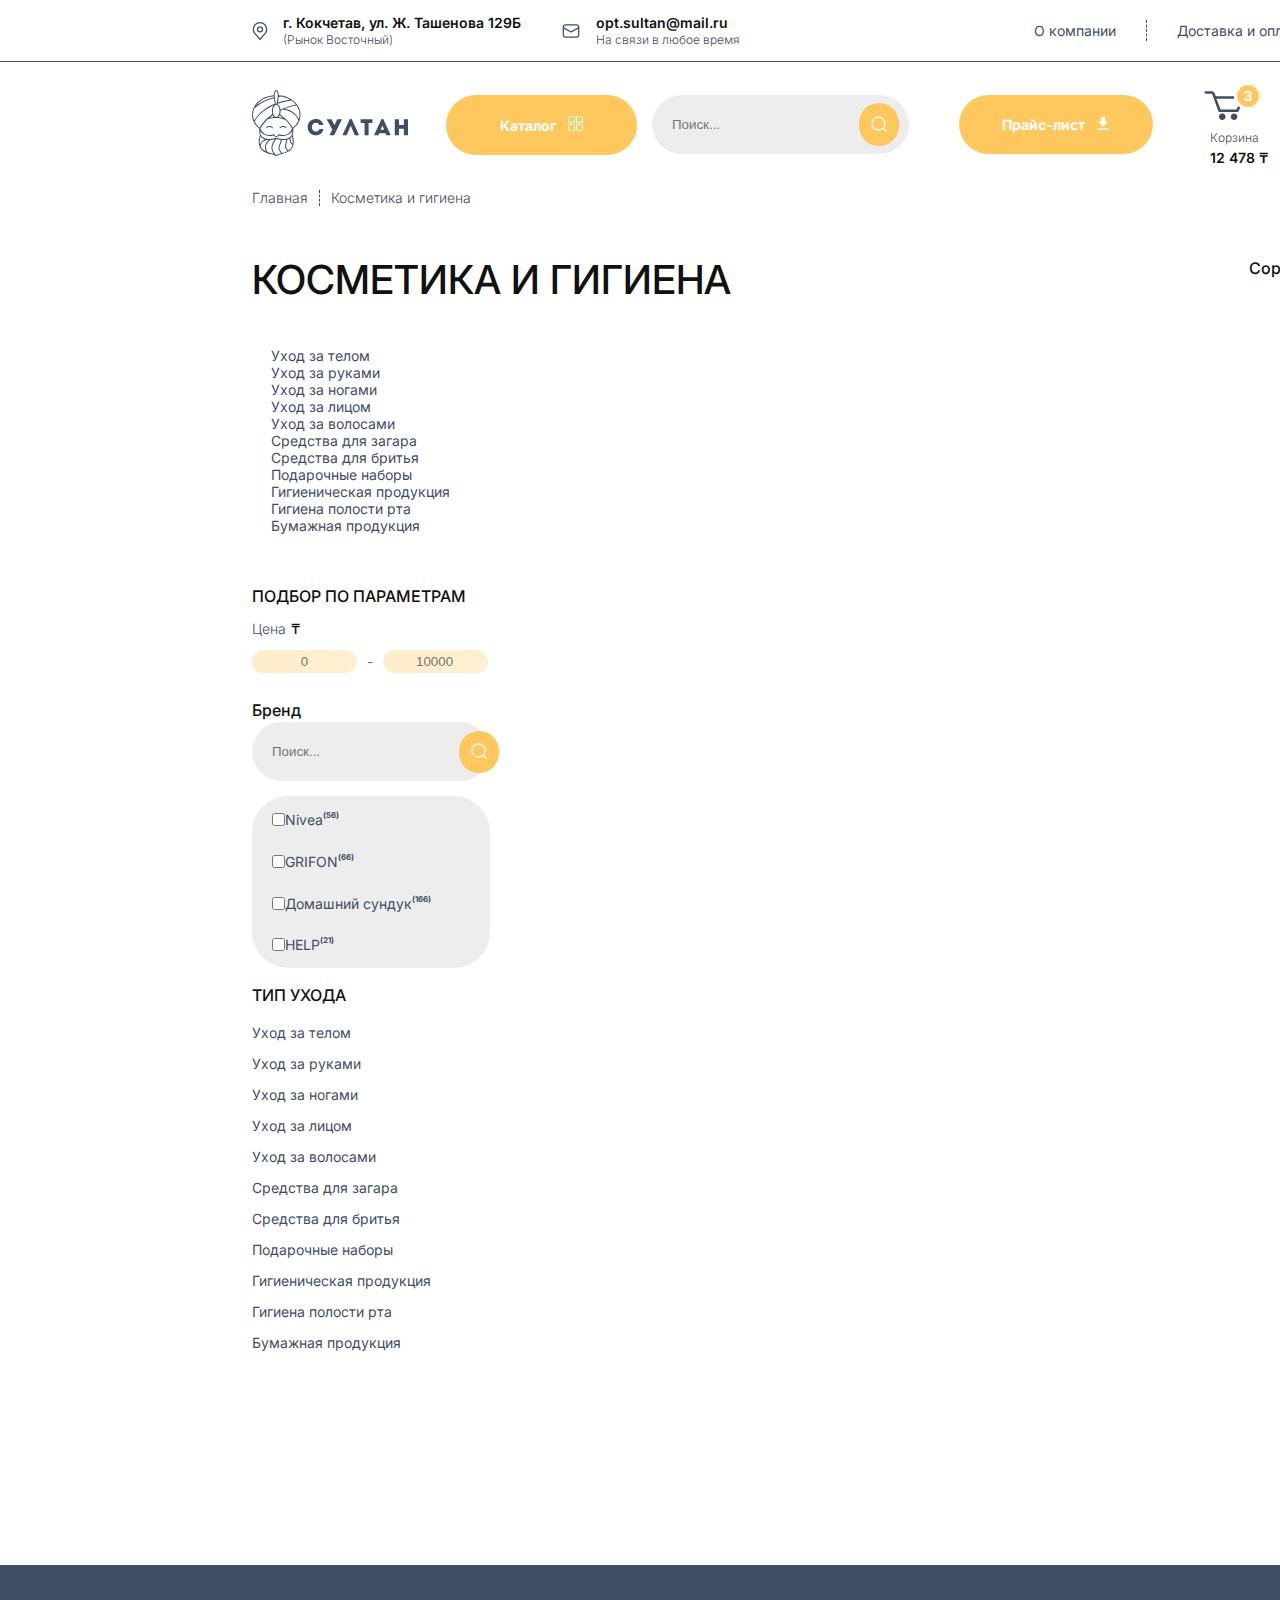
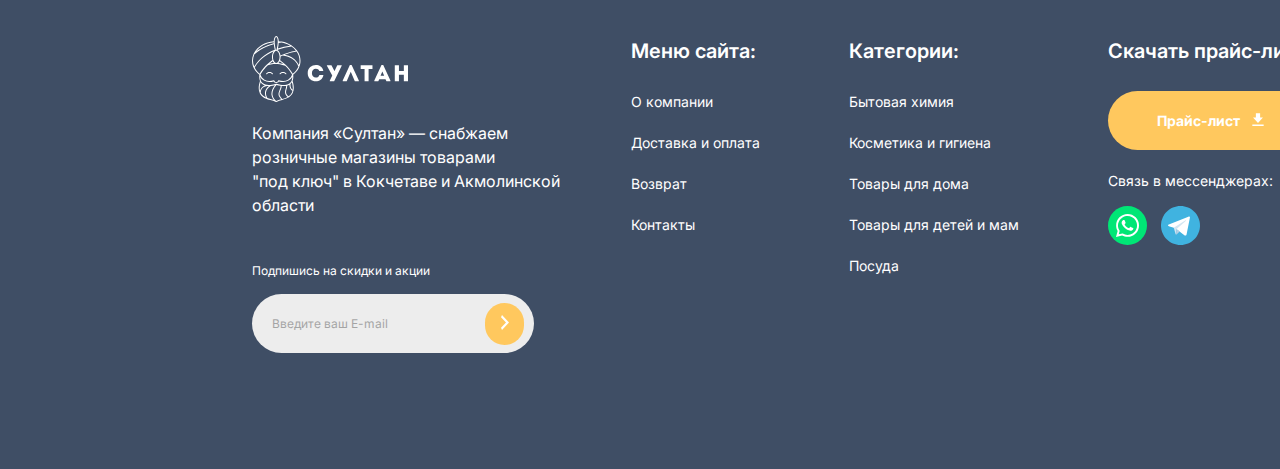
==== файлы_React_без_node-modules-3/public/index.html @ a0ecfdb6 "Add files via upload" ====
<!DOCTYPE html>
<html lang="en">

<head>
    <meta charset="UTF-8">
    <meta http-equiv="X-UA-Compatible" content="IE=edge">
    <meta name="viewport" content="width=device-width, initial-scale=1.0">
    <link rel="preconnect" href="https://fonts.googleapis.com">
    <link rel="preconnect" href="https://fonts.gstatic.com" crossorigin>
    <link href="https://fonts.googleapis.com/css2?family=Inter:wght@300;400;500;600;700&display=swap" rel="stylesheet">
    <link rel="stylesheet" href="style.css">
    <title>Султан</title>
</head>

<body>

    <header>
        <nav class="non-colored">
            <div class="container">
                <ul class="flex">
                    <li>
                        <div class="adressone">
                            <img src="images/showplacemarker.svg" alt="">
                            <div class="adress-text">
                                <p class="main-text">г. Кокчетав, ул. Ж. Ташенова 129Б</p>
                                <p class="non-main-text">(Рынок Восточный)</p>
                            </div>
                        </div>
                        <div class="email">
                            <img src="images/letter.svg" alt="">
                            <div class="email-text">
                                <p class="main-email">opt.sultan@mail.ru</p>
                                <p class="non-main-text">На связи в любое время</p>
                            </div>
                        </div>
                    </li>
                    <li>
                        <p class="high-about frst">О компании</p>
                        <p class="dash"></p>
                        <p class="high-about dashed">Доставка и оплата</p>
                        <p class="dash"></p>
                        <p class="high-about dashed">Возврат</p>
                        <p class="dash"></p>
                        <p class="high-about dashed lst">Контакты</p>
                    </li>
                </ul>
            </div>
        </nav>
        <nav class="colored">

            <div class="container">
                <ul class="non-flex">
                    <li class="logo">
                        <a href="#"><img src="images/logo.svg" alt=""></a>
                    </li>
                    <li>
                        <a href="./index.html">
                            <button class="bck-yellow-one app">
                                <p class="inside-app">Каталог</p>
                            </button>
                        </a>
                    </li>
                    <li>
                        <form action="#">
                            <input placeholder="Поиск..." type="search">
                            <button class="search"><img src="images/search.svg" alt=""></button>
                        </form>
                    </li>
                    <li class="withWoman">
                        <div class="phonecall">
                            <p class="phone-num dark">+7 (777) 490-00-91</p>
                            <p class="work-time">время работы: 9:00-20:00</p>
                            <p class="phone-call">Заказать звонок</p>
                        </div>
                        <img class="woman" src="images/woman.png" alt="">
                    </li>
                    <li>
                        <button class="bck-yellow-two prace-list">
                            <p class="inside-list">Прайс-лист</p>
                        </button>
                    </li>
                    <li class="flex">
                        <img src="images/cart.svg" alt="">
                        <div>
                            <p class="cart">Корзина</p>
                            <p class="money">12 478 ₸ </p>
                        </div>
                    </li>
                </ul>
            </div>
        </nav>
        <div class="container invis">
            <div class="invisible">
                <div class="lil-logo">
                    <button class="zero"><img src="images/newwhitemenu.svg" alt=""></button>
                    <img src="images/логосултан.svg" alt="">
                    <img class="need-to-back-cart" src="images/lilcart.svg" alt="">
                </div>
                <div class="functions">
                    <a class="catalog" href="./index.html">Каталог</a>
                    <a class="search" href="#">Поиск</a>
                </div>
            </div>
        </div>
    </header>
    <main>
        <div class="container page-of-catalog">
            <div class="wayfor">
                <p class="wayfor">Главная</p>
                <p class="dash"></p>
                <p class="wayfor">Косметика и гигиена</p>
            </div>
            <div class="flex-wrap">
                <h1>Косметика и гигиена</h1>
                <div class="sort">
                    <p>Сортировка:</p>
                    <div class="in-sort">
                        <p class="from-ul">Название</p>
                        <img src="images/triangle.svg" alt="">
                        <ul class="invis">
                            <li>Название</li>
                            <li>Цена(меньше)</li>
                            <li>Цена(больше)</li>
                        </ul>
                    </div>
                </div>
            </div>
            <div class="care">
                <p class="care-type">Уход <br>за телом</p>
                <p class="care-type">Уход <br>за руками</p>
                <p class="care-type">Уход <br>за ногами</p>
                <p class="care-type">Уход <br>за лицом</p>
                <p class="care-type">Уход <br>за волосами</p>
                <p class="care-type">Средства <br>для загара</p>
                <p class="care-type">Средства <br>для бритья</p>
                <p class="care-type">Подарочные <br>наборы</p>
                <p class="care-type">Гигиеническая <br>продукция</p>
                <p class="care-type">Гигиена <br>полости рта</p>
                <p class="care-type">Бумажная <br>продукция</p>
            </div>
            <div class="main-content">
                <div class="filter">
                    <div class="parametrs">
                        <h4>ПОДБОР ПО ПАРАМЕТРАМ</h4>
                        <p>Цена<b>₸</b></p>
                        <div class="choose-cost">
                            <form action="#" class="choose-cost">
                                <p class="wrapper-background">
                                    <input class="first" placeholder="0" type="text">
                                </p>
                                <p>-</p>
                                <p class="wrapper-background">
                                    <input class="second" placeholder="10000" type="text">
                                </p>
                            </form>
                        </div>
                    </div>
                    <div class="brand">
                        <h4>Бренд</h4>
                        <form action="#">
                            <input placeholder="Поиск..." type="search">
                            <button class="search"><img src="images/search.svg" alt=""></button>
                        </form>
                        <div class="wrapper">
                            <form class="dark-form" action="#">
                                <div class="input-wrapper">
                                    <input class="need-to-check" name="Nivea" type="checkbox">
                                    <p class="no-exist-ever">Nivea</p> <sub>(56)</sub>
                                </div>
                                <div class="input-wrapper">
                                    <input class="need-to-check" name="GRIFON" type="checkbox">
                                    <p class="no-exist-ever">GRIFON</p> <sub>(66)</sub>
                                </div>
                                <div class="input-wrapper">
                                    <input class="need-to-check" name="Домашний сундук" type="checkbox">
                                    <p class="no-exist-ever">Домашний сундук</p> <sub>(166)</sub>
                                </div>
                                <div class="input-wrapper">
                                    <input class="need-to-check" name="HELP" type="checkbox">
                                    <p class="no-exist-ever">HELP</p> <sub>(21)</sub>
                                </div>
                            </form>
                        </div>
                    </div>
                    <div class="for-part-of-body">
                        <h4>Тип ухода</h4>
                        <p>Уход за телом</p>
                        <p>Уход за руками</p>
                        <p>Уход за ногами</p>
                        <p>Уход за лицом</p>
                        <p>Уход за волосами</p>
                        <p>Средства для загара</p>
                        <p>Средства для бритья</p>
                        <p>Подарочные наборы</p>
                        <p>Гигиеническая продукция</p>
                        <p>Гигиена полости рта</p>
                        <p>Бумажная продукция</p>
                    </div>
                </div>


                <div class="products" id="root">

                </div>
            </div>
        </div>



        <div class="cart-of-the-product"></div>





    </main>


    <div>
        <div class="container basket-invis">
            <div class="way-bin">
                <p class="main-page">Главная</p>
                <p class="dash"></p>
                <p class="basket">Корзина</p>
            </div>
            <div class="products-in-basket">
                <h1>Корзина</h1>
                <div class="basket-wrapper">
                    <p class="dash"></p>
                    <div class="product-self">
                    </div>

                </div>
                <div class="basket-yo-buy">
                    <button class="checkout">
                        <p>Оформить заказ</p>
                    </button>
                    <p class="basket-yo-buy-cost">1 348,76 ₸</p>
                </div>
                <div class="absolute">

                    <div class="insAbsolute">
                        <div class="ab-wrap">
                            <img class="crossclose" src="images/closecross.svg" alt="">
                            <div class="abMain">
                                <img class="yellow" src="images/thank.svg" alt="">
                                <h3>Спасибо за заказ</h3>
                                <p>Наш менеджер свяжется с вами в ближайшее время</p>
                            </div>
                        </div>
                    </div>
                </div>
            </div>
            <!-- <div class="footerWrapper">
            <footer>
                <div class="container">
                    <div class="for-login">
                        <img src="images/whitelogo.svg" alt="">
                        <p class="sultan-inf">Компания «Султан» — снабжаем розничные магазины товарами<br>
                            "под ключ" в Кокчетаве и Акмолинской области</p>
                        <p class="suscribe">
                            Подпишись на скидки и акции
                        </p>
                        <form action="#">
                            <input placeholder="Введите ваш E-mail" type="search">
                            <button class="search"><img src="images/arrow.svg" alt=""></button>
                        </form>
                    </div>
                    <div class="flex-face">
                        <div class="in-face in-face-one">
                            <h4>Меню сайта:</h4>
                            <div class="p">
                                <p><a href="#">О компании</a></p>
                                <p><a href="#">Доставка и оплата</a></p>
                                <p><a href="#">Возврат</a></p>
                                <p><a href="#">Контакты</a></p>
                            </div>
                        </div>
                        <div class="in-face">
                            <h4>Категории:</h4>
                            <div class="p">
                                <p><a href="#">Бытовая химия</a></p>
                                <p><a href="#">Косметика и гигиена</a></p>
                                <p><a href="#">Товары для дома</a></p>
                                <p><a href="#">Товары для детей и мам</a></p>
                                <p><a href="#">Посуда</a></p>
                            </div>
                        </div>
                        <div class="in-face">
                            <h4>Скачать прайс-лист:</h4>
                            <div class="connect">
                                <button class="bck-yellow-two prace-list">
                                    <p class="inside-list">Прайс-лист</p>
                                </button>
                                <p class="connect">Связь в мессенджерах:</p>
                                <a href="#"><img src="images/whansapp.svg" alt=""></a>
                                <a href="#"><img src="images/telegram.svg" alt=""></a>
                            </div>
                        </div>
                        <div class="in-face">
                            <h4>Контакты:</h4>
                            <div class="phonecall">
                                <p class="phone-num dark">+7 (777) 490-00-91</p>
                                <p class="work-time">время работы: 9:00-20:00</p>
                                <p class="phone-call">Заказать звонок</p>
                            </div>
                            <div class="email-text">
                                <p class="main-email">opt.sultan@mail.ru</p>
                                <p class="non-main-text">На связи в любое время</p>
                            </div>
                            <div class="pay-with-card">
                                <img src="images/visa.svg" alt="">
                                <img src="images/mastercard.svg" alt="">
                            </div>
                        </div>
                    </div>
                </div>
            </footer>
        </div> -->
        </div>










        <div class="footerWrapper">
            <footer>
                <div class="container">
                    <div class="for-login">
                        <img src="images/whitelogo.svg" alt="">
                        <p class="sultan-inf">Компания «Султан» — снабжаем розничные магазины товарами<br>
                            "под ключ" в Кокчетаве и Акмолинской области</p>
                        <p class="suscribe">
                            Подпишись на скидки и акции
                        </p>
                        <form action="#">
                            <input placeholder="Введите ваш E-mail" type="search">
                            <button class="search"><img src="images/arrow.svg" alt=""></button>
                        </form>
                    </div>
                    <div class="flex-face">
                        <div class="in-face in-face-one">
                            <h4>Меню сайта:</h4>
                            <div class="p">
                                <p><a href="#">О компании</a></p>
                                <p><a href="#">Доставка и оплата</a></p>
                                <p><a href="#">Возврат</a></p>
                                <p><a href="#">Контакты</a></p>
                            </div>
                        </div>
                        <div class="in-face">
                            <h4>Категории:</h4>
                            <div class="p">
                                <p><a href="#">Бытовая химия</a></p>
                                <p><a href="#">Косметика и гигиена</a></p>
                                <p><a href="#">Товары для дома</a></p>
                                <p><a href="#">Товары для детей и мам</a></p>
                                <p><a href="#">Посуда</a></p>
                            </div>
                        </div>
                        <div class="in-face">
                            <h4>Скачать прайс-лист:</h4>
                            <div class="connect">
                                <button class="bck-yellow-two prace-list">
                                    <p class="inside-list">Прайс-лист</p>
                                </button>
                                <p class="connect">Связь в мессенджерах:</p>
                                <a href="#"><img src="images/whansapp.svg" alt=""></a>
                                <a href="#"><img src="images/telegram.svg" alt=""></a>
                            </div>
                        </div>
                        <div class="in-face">
                            <h4>Контакты:</h4>
                            <div class="phonecall">
                                <p class="phone-num dark">+7 (777) 490-00-91</p>
                                <p class="work-time">время работы: 9:00-20:00</p>
                                <p class="phone-call">Заказать звонок</p>
                            </div>
                            <div class="email-text">
                                <p class="main-email">opt.sultan@mail.ru</p>
                                <p class="non-main-text">На связи в любое время</p>
                            </div>
                            <div class="pay-with-card">
                                <img src="images/visa.svg" alt="">
                                <img src="images/mastercard.svg" alt="">
                            </div>
                        </div>
                    </div>
                </div>
            </footer>
        </div>
</body>

</html>
---- файлы_React_без_node-modules-3/public/style.css ----
* {
    margin: 0%;
    padding: 0%;
    box-sizing: border-box;
}

.container {
    max-width: 72%;
    margin: auto;
}

ul li {
    list-style: none;
}

button,
input {
    border: none;
}

button:hover {
    cursor: pointer;
}

nav.non-colored {
    padding: 14px 0 13px;
    border-bottom: 1px solid #3F4E65;
}

nav.colored {
    padding: 20px 0 22px;
}

ul.flex {
    display: flex;
    justify-content: space-between;
    align-items: center;
}

ul.non-flex {
    display: flex;
    align-items: center;
}

li {
    list-style-type: none;
    display: flex;
}

form {
    display: flex;
    flex-direction: row;
    justify-content: space-between;
    align-items: center;
    padding: 13px 10px 13px 20px;
    gap: 10px;
    background: #EDEDED;
    border-radius: 36px;
    max-height: 59px;
}

form input {
    background: #EDEDED;
}

div.adressone,
div.email {
    display: flex;
}

div.adressone img,
div.email img {
    margin-right: 15px;
}

div.adressone p.main-text,
div.email p.main-email {
    font-family: 'Inter', sans-serif;
    font-style: normal;
    font-weight: 600;
    font-size: 14px;
    line-height: 18px;
    color: #111111;
}

p.non-main-text {
    font-family: 'Inter', sans-serif;
    font-style: normal;
    font-weight: 300;
    font-size: 12px;
    line-height: 130.02%;
    color: #3F4E65;
}

div.adressone {
    margin-right: 40px;
}

p.high-about {
    margin: 0 30px;
    font-family: 'Inter', sans-serif;
    font-style: normal;
    font-weight: 400;
    font-size: 14px;
    line-height: 150%;
    color: #3F4E65;
}

p.frst {
    margin: 0 30px 0 0;
}

p.lst {
    margin: 0 0 0 30px;
}

p.dash {
    border-left: 1px dashed #3F4E65;
    /* изменить padding в самом верхнем nav, сделать стили для параграфа с девушкой */
}

button.bck-yellow-one {
    padding: 21px 54px;
    background-color: #FFC85E;
    border-radius: 79px;
    font-family: 'Inter', sans-serif;
    font-style: normal;
    font-weight: 700;
    font-size: 14px;
    line-height: 17px;
    color: #FFFFFF;
    margin: 0 15px 0 38px;
}

p.inside-app::after {
    content: url(images/app.svg);
    margin-left: 12px;
}

button.search {
    background: #FFC85E;
    border-radius: 1000px;
}

button.search img {
    padding: 11.47px 9.18px 9.18px 11.47px;
}

p.phone-num {
    font-family: 'Inter', sans-serif;
    font-style: normal;
    font-weight: 600;
    font-size: 14px;
    line-height: 150%;
    color: #111111;
}

p.work-time {
    font-family: 'Inter', sans-serif;
    font-style: normal;
    font-weight: 300;
    font-size: 12px;
    line-height: 150%;
    color: #3F4E65;
    margin: 5px 0;
}

p.phone-call {
    font-family: 'Inter', sans-serif;
    font-style: normal;
    font-weight: 400;
    font-size: 10px;
    line-height: 150%;
    text-decoration-line: underline;
    color: #3F4E65;
}

div.phonecall {
    margin-top: 4px;
    display: flex;
    flex-direction: column;
    align-items: flex-end;
}

img.woman {
    position: relative;
    top: -17px;
}

button.bck-yellow-two {
    background: #FFC85E;
    border-radius: 79px;
    font-family: 'Inter';
    font-style: normal;
    font-weight: 700;
    font-size: 14px;
    line-height: 17px;
    color: #FFFFFF;
}

p.inside-list {
    padding: 21px 43.5px 21px 43.5px;
}

p.inside-list::after {
    content: url(images/download.svg);
    margin-left: 12px;
}

button.prace-list {
    margin: 0 50px;
}

p.cart {
    font-family: 'Inter', sans-serif;
    font-style: normal;
    font-weight: 300;
    font-size: 12px;
    line-height: 150%;
    color: #3F4E65;

}

p.money {
    font-family: 'Inter', sans-serif;
    font-style: normal;
    font-weight: 600;
    font-size: 14px;
    line-height: 150%;
    color: #111111;
}

li.flex {
    display: flex;
    align-items: center;
}

li.flex img {
    margin-right: 14px;
}

main {
    padding-bottom: 102px;
}

div.wayfor {
    display: flex;
    justify-content: space-between;
    max-width: 219px;
}

p.wayfor {
    font-family: 'Inter', sans-serif;
    font-style: normal;
    font-weight: 300;
    font-size: 14px;
    line-height: 120%;
    color: #3F4E65;
}

p.dash {
    border-left: 1px dashed #3F4E65;
}

div.flex-wrap {
    display: flex;
    align-items: center;
}

h1 {
    font-family: 'Inter';
    font-style: normal;
    font-weight: 500;
    font-size: 40px;
    line-height: 120%;
    text-transform: uppercase;
    color: #111111;
    margin: 50px 40% 25px 0;
}

div.sort {
    display: flex;
    font-family: 'Inter';
    font-style: normal;
    font-weight: 500;
    font-size: 16px;
    line-height: 150%;
    color: #111111;
}

div.sort ul.invis {
    display: none;
}

div.in-sort p:hover,
div.in-sort img:hover,
p.care-type:hover {
    cursor: pointer;
}

p.from-ul {
    display: inline;
}

div.care {
    display: flex;
    font-family: 'Inter';
    font-style: normal;
    font-weight: 400;
    font-size: 14px;
    line-height: 17px;
    text-align: center;
    color: #3F4E65;
    justify-content: space-between;
    padding: 18px 0 30px 19px;
}

div.flex-category {
    display: flex;
    padding: 5px 0;
}

p.category {
    margin-right: 5px;
    font-family: 'Inter', sans-serif;
    font-style: normal;
    font-weight: 300;
    font-size: 14px;
    line-height: 150%;
    color: #3F4E65;
}

p.in-category {
    font-family: 'Inter', sans-serif;
    font-style: normal;
    font-weight: 500;
    font-size: 14px;
    line-height: 150%;
    color: #111111;
}

sub {
    font-family: 'Inter', sans-serif;
    font-style: normal;
    font-weight: 700;
    font-size: 8px;
    line-height: 150%;
    color: #3F4E65;
}

div.description {
    margin-bottom: 20px;
}

button.description {
    margin: 30px 0 0 0;
    display: flex;
    align-items: center;
}

button.description p,
button.charact p {
    margin-right: 5px;
    font-family: 'Inter', sans-serif;
    font-style: normal;
    font-weight: 500;
    font-size: 16px;
    line-height: 150%;
    color: #111111;
}

img.open,
p.desc-invis,
div.char-invis {
    display: none;
}

p.desc-invis {
    max-width: 611px;
    margin-top: 15px;
    font-family: 'Inter', sans-serif;
    font-style: normal;
    font-weight: 300;
    font-size: 12px;
    line-height: 150%;
    color: #3F4E65;
}

div.hor-border {
    opacity: 0.3;
    border: 1px dashed #3F4E65;
    max-width: 269.5px;
    margin-bottom: 20px;
}

button.charact {
    display: flex;
    align-items: center;
}

div.same-product h3,
div.just-searched h3 {
    font-family: 'Inter', sans-serif;
    font-style: normal;
    font-weight: 500;
    font-size: 40px;
    line-height: 120%;
    text-transform: uppercase;
    color: #111111;
    margin-bottom: 92px;
}

div.same-product h3 b,
div.just-searched h3 b {
    font-family: 'Inter', sans-serif;
    font-style: normal;
    font-weight: 800;
    font-size: 40px;
    line-height: 120%;
    text-transform: uppercase;
    color: #FFC85E;
}

div.flex-wrap {
    display: flex;
}

div.item-catalog {
    padding: 49px 21px 29px 23px;
    margin-right: 21px;
}

div.item img.in-catalog {
    display: block;
    margin: 0 auto;
}

div.item p.cost {
    font-family: 'Inter', sans-serif;
    font-style: normal;
    font-weight: 800;
    font-size: 16px;
    line-height: 130%;
    color: #111111;
}

div.item p.volume {
    font-family: 'Inter', sans-serif;
    font-style: normal;
    font-weight: 400;
    font-size: 12px;
    line-height: 130%;
    color: #3F4E65;
    display: flex;
    flex-direction: row;
    align-items: center;
}

div.item p.volume::before {
    content: url(images/bottle.svg);
    margin-right: 8px;
}

div.item h5 {
    font-family: 'Inter', sans-serif;
    font-style: normal;
    font-weight: 500;
    font-size: 16px;
    line-height: 130%;
    color: #111111;
}

div.item div.put-in-cart {
    display: flex;
}

div.last {
    margin: 0%;
}

p.yellow-line {
    background: #FFC85E;
    border-radius: 100px;
    width: 26px;
    height: 7px;
    margin: 40px auto 100px;
}

div.item div.put-in-cart button {
    background: #FFC85E;
    border-radius: 80px;
    font-family: 'Inter', sans-serif;
    font-style: normal;
    font-weight: 700;
    font-size: 10px;
    line-height: 12px;
    letter-spacing: 0.15em;
    color: #FFFFFF;
}

div.item div.put-in-cart button p.in-but {
    display: flex;
    flex-direction: row;
    justify-content: center;
    align-items: center;
    gap: 5px;
    padding: 9px 25px;
}

div.item div.put-in-cart button p.in-but::after {
    content: url(images/simplebasket.svg);
}

div.products {
    display: flex;
    flex-wrap: wrap;
}

div.p20h {
    margin-top: 15px;
}

div.p30b {
    margin-bottom: 25px;
}

form.dark-form {
    color: #111111;
    display: flex;
    flex-direction: column;
    height: auto;
}

div.filter {
    max-width: 238px;
    padding: 20px 0 0 0;
}

div.main-content {
    display: flex;
}

div.main-content div.filter {
    margin-right: 108px;
}

div.parametrs h4 {
    font-family: 'Inter', sans-serif;
    font-style: normal;
    font-weight: 500;
    font-size: 16px;
    line-height: 150%;
    color: #111111;
    margin-bottom: 10px;
}

div.parametrs p {
    font-family: 'Inter', sans-serif;
    font-style: normal;
    font-weight: 300;
    font-size: 14px;
    line-height: 150%;
    color: #3F4E65;
}

div.parametrs b {
    font-family: 'Inter', sans-serif;
    font-style: normal;
    font-weight: 500;
    font-size: 14px;
    line-height: 150%;
    color: #111111;
    margin-left: 5px;
}

form.choose-cost {
    max-width: 232px;
    padding: 16px 0 30px;
    background-color: #fff;
}

form.choose-cost p.wrapper-background {
    padding: 4px 33px;
    background: linear-gradient(90deg, rgba(255, 198, 80, 0.3) 0%, rgba(254, 202, 110, 0.3) 97.25%);
    border-radius: 1000px;
    font-family: 'Inter', sans-serif;
    font-style: normal;
    font-weight: 300;
    font-size: 12px;
    line-height: 15px;
    text-align: center;
    color: #3F4E65;
}

form.choose-cost input {
    background-color: #ffffff00;
}

form.choose-cost input.first {
    max-width: 39px;
    text-align: center;
}

form.choose-cost input.second {
    max-width: 39px;
}

div.brand h4 {
    font-family: 'Inter', sans-serif;
    font-style: normal;
    font-weight: 500;
    font-size: 16px;
    line-height: 150%;
    color: #111111;

}

form.dark-form {
    min-height: 172px;
    display: flex;
    flex-direction: column;
    align-items: stretch;
    margin: 15px 0;
}

div.input-wrapper {
    display: flex;
    font-family: 'Inter', sans-serif;
    font-style: normal;
    font-weight: 400;
    font-size: 14px;
    line-height: 150%;
    color: #3F4E65;
}

div.for-part-of-body h4 {
    font-family: 'Inter', sans-serif;
    font-style: normal;
    font-weight: 500;
    font-size: 16px;
    line-height: 150%;
    text-transform: uppercase;
    color: #111111;
    margin-bottom: 15px;
}

div.for-part-of-body p {
    font-family: 'Inter', sans-serif;
    font-style: normal;
    font-weight: 400;
    font-size: 14px;
    line-height: 150%;
    color: #3F4E65;
    margin-bottom: 10px;
}















div.cart-of-the-product {
    display: none;
}

div.way {
    display: flex;
    justify-content: space-between;
    max-width: 977px;
}

p.way {
    font-family: 'Inter', sans-serif;
    font-style: normal;
    font-weight: 300;
    font-size: 14px;
    line-height: 120%;
    color: #3F4E65;
}

p.way-name {
    font-family: 'Inter', sans-serif;
    font-style: normal;
    font-weight: 300;
    font-size: 14px;
    line-height: 120%;
    color: #3F4E65;
    opacity: 0.5;
}

div.about {
    margin: 65px 0 100px;
    display: flex;
}

div.moreInf {
    margin-top: 36px;
}

div.moreInf p.have {
    font-family: 'Inter', sans-serif;
    font-style: normal;
    font-weight: 500;
    font-size: 14px;
    line-height: 130%;
    color: #1FD85D;
    margin-bottom: 10px;
}

main {
    margin-bottom: 100px;
}

div.moreInf b {
    font-family: 'Inter', sans-serif;
    font-style: normal;
    font-weight: 800;
    font-size: 30px;
    line-height: 150%;
    color: #111111;
}

div.moreInf h2.name {
    font-family: 'Inter', sans-serif;
    font-style: normal;
    font-weight: 400;
    font-size: 30px;
    line-height: 150%;
    color: #111111;
    margin-bottom: 10px
}

div.moreInf div.weight {
    display: flex;
}

div.moreInf div.weight img {
    margin-right: 5px;
}

div.moreInf div.weight p.weight {
    font-family: 'Inter', sans-serif;
    font-style: normal;
    font-weight: 400;
    font-size: 12px;
    line-height: 130%;
    color: #3F4E65;
}

div.put-in-cart {
    display: flex;
    margin-top: 15px;
    align-items: center;
}

div.put-in-cart p.cost {
    font-family: 'Inter', sans-serif;
    font-style: normal;
    font-weight: 800;
    font-size: 30px;
    line-height: 130%;
    color: #111111;

}

button.bck-yellow-three p {
    display: flex;
    flex-direction: row;
    justify-content: center;
    align-items: center;
    padding: 21px 39.5px;
    gap: 12px;
}

button.bck-yellow-three p::after {
    content: url(images/simplebasket.svg);
}

div.share {
    margin: 40.5px 0 55.5px;
    display: flex;
    align-items: center;
}

div.share p.free-delivery {
    max-width: 245px;
    font-family: 'Inter', sans-serif;
    font-style: normal;
    font-weight: 400;
    font-size: 12px;
    line-height: 150%;
    text-align: center;
    color: #3F4E65;
    margin: 0 83px 0 72px;
}

div.share a.list {
    font-family: 'Inter', sans-serif;
    font-style: normal;
    font-weight: 700;
    font-size: 14px;
    line-height: 17px;
    color: #3F4E65;
    text-decoration: none;
}

div.share a.list::after {
    content: url(images/downloadblue.svg);
    margin-left: 10px;
    position: relative;
    top: 3px;
}

div.share div.list-inside {
    display: flex;
    align-items: center;
    margin: 5px 0 0;
}

div.flex-category {
    display: flex;
}

p.category {
    margin-right: 5px;
    font-family: 'Inter', sans-serif;
    font-style: normal;
    font-weight: 300;
    font-size: 14px;
    line-height: 150%;
    color: #3F4E65;
}

p.in-category {
    font-family: 'Inter', sans-serif;
    font-style: normal;
    font-weight: 500;
    font-size: 14px;
    line-height: 150%;
    color: #111111;
}

sub {
    font-family: 'Inter';
    font-style: normal;
    font-weight: 700;
    font-size: 8px;
    line-height: 150%;
    color: #3F4E65;
}

div.description {
    margin-bottom: 20px;
}

button.description {
    margin: 30px 0 0 0;
    display: flex;
    align-items: center;
}

button.description p,
button.charact p {
    margin-right: 5px;
    font-family: 'Inter';
    font-style: normal;
    font-weight: 500;
    font-size: 16px;
    line-height: 150%;
    color: #111111;
}

img.open,
p.desc-invis,
div.char-invis {
    display: none;
}

p.desc-invis {
    max-width: 611px;
    margin-top: 15px;
    font-family: 'Inter';
    font-style: normal;
    font-weight: 300;
    font-size: 12px;
    line-height: 150%;
    color: #3F4E65;
}

div.hor-border {
    opacity: 0.3;
    border: 1px dashed #3F4E65;
    max-width: 269.5px;
    margin-bottom: 20px;
}

button.charact {
    display: flex;
    align-items: center;
}

div.same-product h3,
div.just-searched h3 {
    font-family: 'Inter';
    font-style: normal;
    font-weight: 500;
    font-size: 40px;
    line-height: 120%;
    text-transform: uppercase;
    color: #111111;
    margin-bottom: 92px;
}

div.same-product h3 b,
div.just-searched h3 b {
    font-family: 'Inter';
    font-style: normal;
    font-weight: 800;
    font-size: 40px;
    line-height: 120%;
    text-transform: uppercase;
    color: #FFC85E;
}

div.flex-wrap {
    display: flex;
}

div.item {
    padding: 0 49px 29px 23px;
    margin-right: 21px;
}

div.item img {
    margin: 0 36%;
}

div.item p.cost {
    font-family: 'Inter';
    font-style: normal;
    font-weight: 800;
    font-size: 16px;
    line-height: 130%;
    color: #111111;
}

div.item p.volume {
    font-family: 'Inter';
    font-style: normal;
    font-weight: 400;
    font-size: 12px;
    line-height: 130%;
    color: #3F4E65;
    display: flex;
    flex-direction: row;
    align-items: center;
}

div.item p.volume::before {
    content: url(images/bottle.svg);
    margin-right: 8px;
}

div.item h5 {
    font-family: 'Inter';
    font-style: normal;
    font-weight: 500;
    font-size: 16px;
    line-height: 130%;
    color: #111111;
}

div.item div.put-in-cart {
    display: flex;
}

div.last {
    margin: 0%;
}

p.yellow-line {
    background: #FFC85E;
    border-radius: 100px;
    width: 26px;
    height: 7px;
    margin: 40px auto 100px;
}

div.item div.put-in-cart p.cost {
    margin-right: 40px;
    width: 95px;
}

div.item div.put-in-cart button {
    background: #FFC85E;
    border-radius: 80px;
    font-family: 'Inter';
    font-style: normal;
    font-weight: 700;
    font-size: 10px;
    line-height: 12px;
    letter-spacing: 0.15em;
    color: #FFFFFF;
}

div.item div.put-in-cart button p {
    display: flex;
    flex-direction: row;
    justify-content: center;
    align-items: center;
    gap: 5px;
    padding: 9px 25px;
}

div.item div.put-in-cart button p::after {
    content: url(images/simplebasket.svg);
}


div.way-bin {
    display: flex;
}

div.way-bin p.main-page {
    font-family: 'Inter', sans-serif;
    font-style: normal;
    font-weight: 300;
    font-size: 14px;
    line-height: 120%;
    color: #3F4E65;
}

div.way-bin p.dash {
    width: 0px;
    height: 16px;
    opacity: 0.3;
    border: 1px dashed #3F4E65;
    margin: 0 10px;
}

div.way-bin p.basket {
    font-family: 'Inter', sans-serif;
    font-style: normal;
    font-weight: 300;
    font-size: 14px;
    line-height: 120%;
    color: #3F4E65;
    opacity: 0.5;
}

h1 {
    font-family: 'Inter', sans-serif;
    font-style: normal;
    font-weight: 500;
    font-size: 40px;
    line-height: 120%;
    text-transform: uppercase;
    color: #111111;
    margin-top: 50px;
}

div.products-in-basket p.dash {
    opacity: 0.3;
    border: 1px dashed #3F4E65;
    margin: 50px 0;
}

div.product {
    display: flex;
}

div.description {
    max-width: 781px;
    margin: 0 129px 20px 0;
}

div.description h3 {
    font-family: 'Inter', sans-serif;
    font-style: normal;
    font-weight: 700;
    font-size: 30px;
    line-height: 36px;
    color: #111111;
    margin: 10px 0;
}

div.description p.regtext {
    font-family: 'Inter', sans-serif;
    font-style: normal;
    font-weight: 300;
    font-size: 12px;
    line-height: 150%;
    color: #3F4E65;
}

div.put-in-cart {
    display: flex;
    margin-top: 15px;
    align-items: center;
}

div.put-in-cart p.cost {
    font-family: 'Inter', sans-serif;
    font-style: normal;
    font-weight: 800;
    font-size: 30px;
    line-height: 130%;
    color: #111111;

}

div.put-in-cart p.more-less {
    font-family: 'Inter', sans-serif;
    font-style: normal;
    font-weight: 500;
    font-size: 14px;
    line-height: 130%;
    color: #3F4E65;
}

div.more-less-but {
    display: flex;
}

div.more-less-but button.less {
    margin: 0 17px 0 40px;
    padding: 4px 14px;
    background: linear-gradient(90deg, rgba(255, 198, 80, 0.3) 0%, rgba(254, 202, 110, 0.3) 97.25%);
    border-radius: 1000px;
}

div.more-less-but button.more {
    margin: 0 88px 0 21px;
    padding: 4px 13px;
    background: linear-gradient(90deg, rgba(255, 198, 80, 0.3) 0%, rgba(254, 202, 110, 0.3) 97.25%);
    border-radius: 1000px;
}

p.volume {
    font-family: 'Inter', sans-serif;
    font-style: normal;
    font-weight: 400;
    font-size: 12px;
    line-height: 130%;
    color: #3F4E65;
    display: flex;
    align-items: center;
    display: inline;
}

button.delete {
    background: #FFC85E;
    border-radius: 79px;
    margin-left: 86px;
}

button.delete img {
    margin: 20.12px 20.91px;
}

button.checkout {
    font-family: 'Inter';
    font-style: normal;
    font-weight: 700;
    font-size: 14px;
    line-height: 17px;
    color: #FFFFFF;
    background-color: #FFC85E;
    border-radius: 79px;
}

button.checkout p {
    margin: 21px 37.5px;
}

div.spec-flexwrap {
    display: flex;
    justify-content: space-between;
    align-items: center;
    margin-bottom: 100px;
}


div.basket-invis {
    display: none;
}

div.more-less-but {
    align-items: center;
}



















footer {
    background: #3F4E65;
    padding: 71px 0 116px;
}

footer div.for-login {
    margin-right: 59px;
}

footer .container {
    display: flex;
}

footer p.sultan-inf {
    width: 320px;
    font-family: 'Inter', sans-serif;
    font-style: normal;
    font-weight: 400;
    font-size: 16px;
    line-height: 150%;
    color: #FFFFFF;
    margin: 15px 0 45px;
}

footer p.suscribe {
    font-family: 'Inter', sans-serif;
    font-style: normal;
    font-weight: 400;
    font-size: 12px;
    line-height: 150%;
    color: #FFFFFF;
    margin-bottom: 14px;
}

footer form {
    max-width: 282px;
}

footer form button.search img {
    padding: 12px 15px 12px 16px;
}

footer form input {
    font-family: 'Inter', sans-serif;
    font-style: normal;
    font-weight: 400;
    font-size: 12px;
    line-height: 150%;
    color: #5C6370;
    opacity: 0.6;
}

footer div.flex-face {
    display: flex;
    color: #FFFFFF;
    justify-content: space-between;
    flex-grow: 1;
}

footer div.in-face h4 {
    width: 100%;
    font-family: 'Inter', sans-serif;
    font-style: normal;
    font-weight: 600;
    font-size: 20px;
    line-height: 150%;
    color: #FFFFFF;
}

footer div.phonecall {
    align-items: flex-start;
    margin: 25px 0;
}

footer p.work-time {
    color: #FFFFFF;
}

footer div.phonecall p.phone-num {
    color: #FFFFFF;
}

footer p.phone-call {
    color: #FFFFFF;
}

footer .email-text {
    margin-bottom: 25px;
}

footer .email-text p.main-email {
    font-family: 'Inter', sans-serif;
    font-style: normal;
    font-weight: 600;
    font-size: 14px;
    line-height: 18px;
    color: #FFFFFF;
}

footer .email-text p.non-main-text {
    font-family: 'Inter', sans-serif;
    font-style: normal;
    font-weight: 300;
    font-size: 12px;
    line-height: 130.02%;
    color: #FFFFFF;
}

footer button.bck-yellow-two {
    margin: 25px 0 20px;
    width: 100%;
}

footer div.connect p.connect {
    font-family: 'Inter', sans-serif;
    font-style: normal;
    font-weight: 400;
    font-size: 14px;
    line-height: 150%;
    color: #FFFFFF;
    margin-bottom: 15px;
}

footer div.connect a {
    max-width: 39px;
}

footer div.connect img {
    margin-right: 10px;
}

footer div.p p {
    margin-bottom: 20px;
}

footer div.p a {
    font-family: 'Inter', sans-serif;
    font-style: normal;
    font-weight: 400;
    font-size: 14px;
    line-height: 150%;
    color: #FFFFFF;
    text-decoration: none;
}

footer div.p {
    margin-top: 25px;
}

div.item-catalog {
    padding: 49px 21px 29px 23px;
    margin: 0;
    max-width: 326px;
}

div.invisible {
    display: none;
}

div#root {
    align-items: flex-start;
}

button.bck-yellow-three {
    background: #FFC85E;
    border-radius: 79px;
    font-family: 'Inter';
    font-style: normal;
    font-weight: 700;
    font-size: 14px;
    line-height: 17px;
    color: #FFFFFF;
}

/* 
button.bck-yellow-three p {
    display: flex;
    flex-direction: row;
    justify-content: center;
    align-items: center;
    padding: 21px 39.5px;
    gap: 12px;
}

button.bck-yellow-three p::after {
    content: url(images/simplebasket.svg);
} */
div.cart-of-the-product {
    display: block;
}

a {
    text-decoration: none;
}

div.decs-wrap {
    display: flex;
    align-items: center;
}

div.basket-yo-buy {
    display: flex;
    justify-content: space-between;
}

p.basket-yo-buy-cost {
    font-family: 'Inter';
    font-style: normal;
    font-weight: 700;
    font-size: 30px;
    line-height: 130%;
    color: #111111;
}

div.functions {
    font-family: 'Inter';
    font-style: normal;
    font-weight: 600;
    font-size: 12px;
    line-height: 15px;
    color: #3F4E65;
    display: flex;
    align-items: center;
    justify-content: space-around;
}

div.functions a {
    display: flex;
    align-items: center;
}

div.functions a.catalog::before {
    content: url(images/catalog.svg);
    margin-right: 6px;
}

div.functions a.search::before {
    content: url(images/lilsearch.svg);
    margin-right: 6px;
}





div.lil-logo {
    display: flex;
    align-items: center;
    justify-content: space-around;
    margin: 10px 0 24px;
}

div.products-in-basket {
    margin-bottom: 100px;
}

button.zero {
    background: #FFC85E;
    border-radius: 1000px;
    padding: 10px;
}

.non-visible {
    display: none;
}

.unusual-for-every {
    display: block;
}

div.absolute {
    top: 0;
    position: absolute;
    display: none;
    vertical-align: middle;
    left: 0;
    width: 200vh;
    height: 100vh;
    background-color: #1111113f;
}

div.absolute div.ab-wrap {
    margin: 35vh auto;
    width: 735px;
    height: 424px;
    background-color: #fff;
    text-align: center;
    display: flex;
    align-items: center;
}

div.absolute div img.yellow {
    padding: 17.5px;
    background-color: #FFC85E;
    border-radius: 79px;
}

div.absolute img.crossclose {
    position: absolute;
    top: 35%;
    right: 33%;
}

div.absolute h3 {
    font-family: 'Inter';
    font-style: normal;
    font-weight: 500;
    font-size: 40px;
    line-height: 120%;
    text-align: center;
    text-transform: uppercase;
    color: #111111;
}

div.absolute div.abMain{
    margin: 115px 0 134px;
    padding-left: 106px;
}









@media(max-width: 1899px) {
    li.withWoman {
        display: none;
    }
}





@media(max-width: 1761px) {
    img.woman {
        display: none;
    }

    div.same-product,
    div.just-searched {
        display: none;
    }

    html {
        width: 200vh;
    }

    li.flex,
    header div.flex-wrap,
    div.care {
        flex-direction: column;
    }

    p.care-type {
        text-align: left;
    }

    p.care-type br {
        display: none;
    }
}

@media(max-width: 1320px) {

    div.about,
    footer .container {
        flex-wrap: wrap;
    }
}

@media(max-width: 1120px) {
    div.product {
        flex-direction: column;
        width: 90%;
        margin: auto;
    }

    div.products {
        max-width: 652px;
        ;
    }

    div.basket-yo-buy {
        justify-content: stretch;
    }

    header,
    main,
    footer {
        display: block;
        min-width: 100vh;
    }

    html {
        width: 200vh;
    }

    nav.colored {
        flex-wrap: wrap;
    }

    /* ul.flex{
        justify-content: stretch;
    }
    ul.flex li{
        padding-right: 100px;
    } */
    footer div.flex-face {
        justify-content: stretch;
    }

    footer div.flex-face div {
        padding-right: 50px;
    }

    div.for-login {
        margin-bottom: 30px;
    }

    div.about {
        display: flex;
        flex-direction: column;
    }
}

@media(max-width: 570px) {
    main div.image img {
        display: none;
    }

    main div.image img.non-visible {
        display: block;
    }


    html {
        width: none;
    }

    div.products {
        max-width: 326px;
        ;
    }

    div.main-content {
        flex-direction: column;
    }

    div.products {
        justify-content: space-between;
    }

    div.invisible {
        display: block;
        text-align: center;
    }

    header nav,
    div.way {
        display: none;
    }

    div.invisible {
        max-width: 80%;
        margin: auto;
        align-items: center;
    }

    div.lil-log {
        align-items: center;
    }

    div.moreInf div.weight {
        display: none;
    }

    .container {
        margin: 0 15px;

    }

    footer .container {
        width: 100%;
    }

}
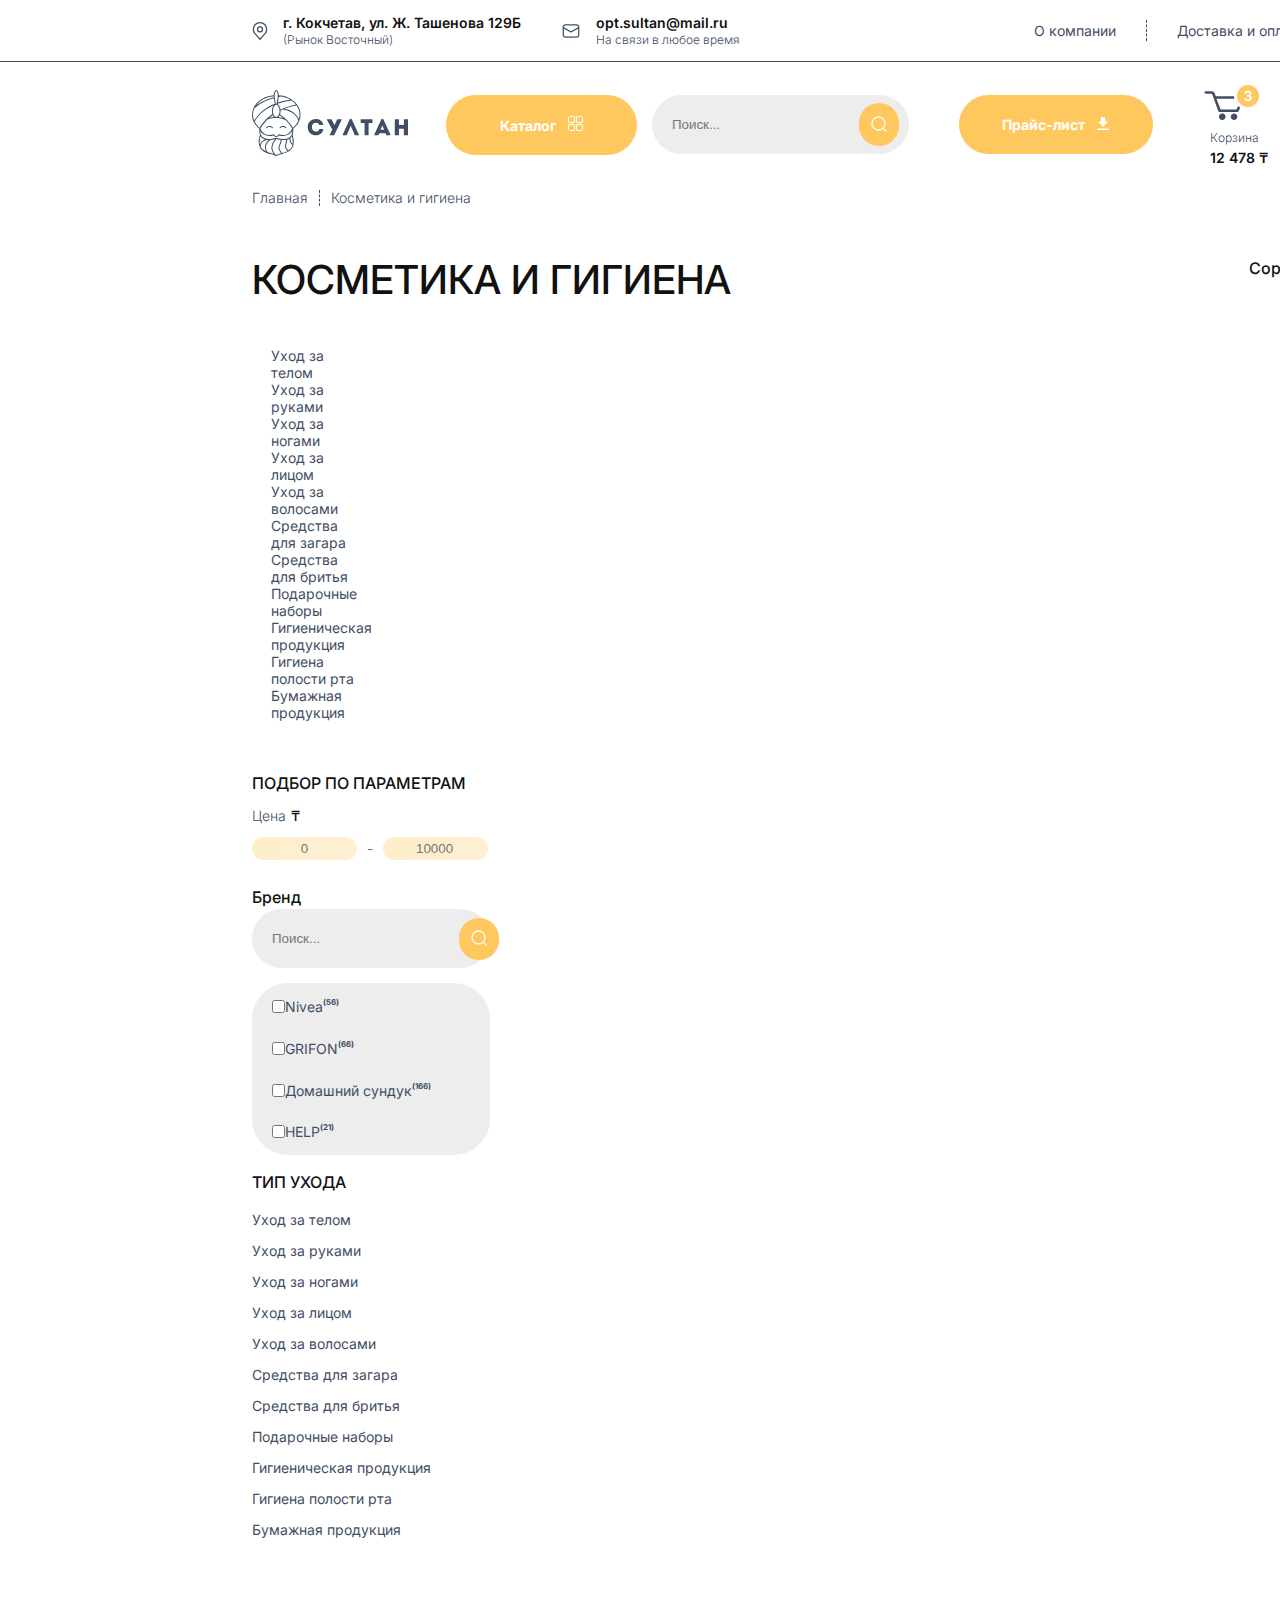
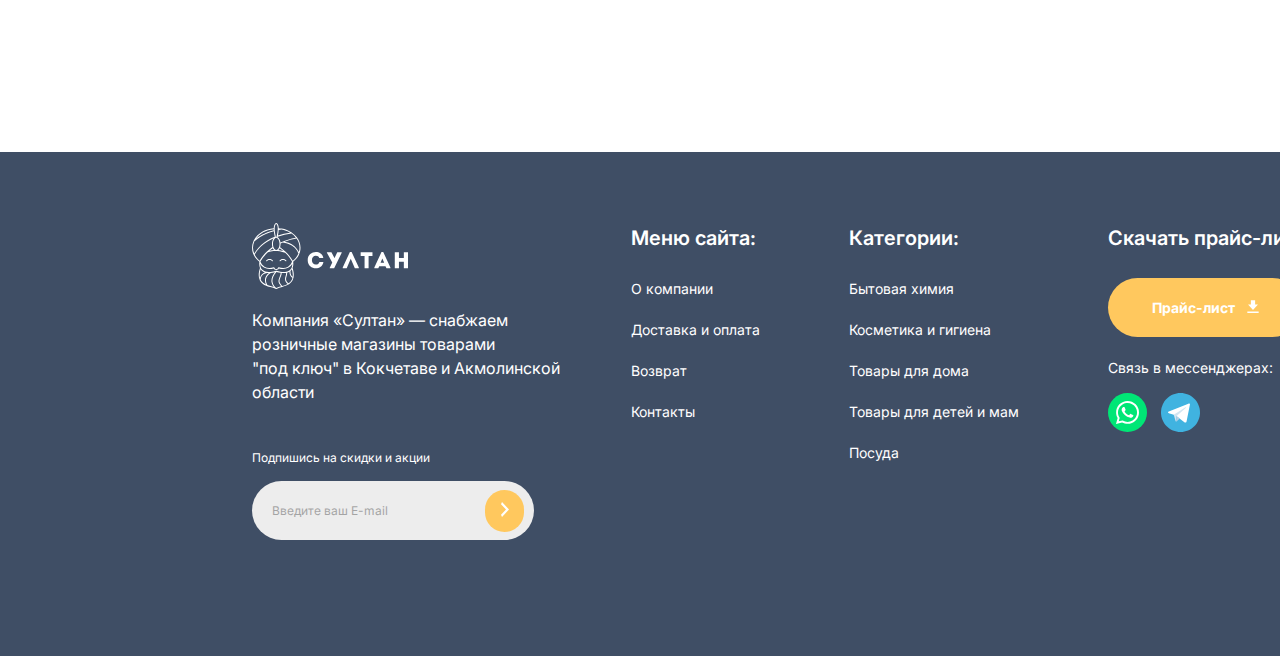
==== commit 7747998b: "Add files via upload" ====
--- a/файлы_React_без_node-modules-3/public/index.html
+++ b/файлы_React_без_node-modules-3/public/index.html
@@ -126,17 +126,17 @@
                 </div>
             </div>
             <div class="care">
-                <p class="care-type">Уход <br>за телом</p>
-                <p class="care-type">Уход <br>за руками</p>
-                <p class="care-type">Уход <br>за ногами</p>
-                <p class="care-type">Уход <br>за лицом</p>
-                <p class="care-type">Уход <br>за волосами</p>
-                <p class="care-type">Средства <br>для загара</p>
-                <p class="care-type">Средства <br>для бритья</p>
-                <p class="care-type">Подарочные <br>наборы</p>
-                <p class="care-type">Гигиеническая <br>продукция</p>
-                <p class="care-type">Гигиена <br>полости рта</p>
-                <p class="care-type">Бумажная <br>продукция</p>
+                <p class="care-type">Уход за телом</p>
+                <p class="care-type">Уход за руками</p>
+                <p class="care-type">Уход за ногами</p>
+                <p class="care-type">Уход за лицом</p>
+                <p class="care-type">Уход за волосами</p>
+                <p class="care-type">Средства для загара</p>
+                <p class="care-type">Средства для бритья</p>
+                <p class="care-type">Подарочные наборы</p>
+                <p class="care-type">Гигиеническая продукция</p>
+                <p class="care-type">Гигиена полости рта</p>
+                <p class="care-type">Бумажная продукция</p>
             </div>
             <div class="main-content">
                 <div class="filter">
@@ -226,9 +226,7 @@
             <div class="products-in-basket">
                 <h1>Корзина</h1>
                 <div class="basket-wrapper">
-                    <p class="dash"></p>
-                    <div class="product-self">
-                    </div>
+                    
 
                 </div>
                 <div class="basket-yo-buy">
@@ -251,72 +249,7 @@
                     </div>
                 </div>
             </div>
-            <!-- <div class="footerWrapper">
-            <footer>
-                <div class="container">
-                    <div class="for-login">
-                        <img src="images/whitelogo.svg" alt="">
-                        <p class="sultan-inf">Компания «Султан» — снабжаем розничные магазины товарами<br>
-                            "под ключ" в Кокчетаве и Акмолинской области</p>
-                        <p class="suscribe">
-                            Подпишись на скидки и акции
-                        </p>
-                        <form action="#">
-                            <input placeholder="Введите ваш E-mail" type="search">
-                            <button class="search"><img src="images/arrow.svg" alt=""></button>
-                        </form>
-                    </div>
-                    <div class="flex-face">
-                        <div class="in-face in-face-one">
-                            <h4>Меню сайта:</h4>
-                            <div class="p">
-                                <p><a href="#">О компании</a></p>
-                                <p><a href="#">Доставка и оплата</a></p>
-                                <p><a href="#">Возврат</a></p>
-                                <p><a href="#">Контакты</a></p>
-                            </div>
-                        </div>
-                        <div class="in-face">
-                            <h4>Категории:</h4>
-                            <div class="p">
-                                <p><a href="#">Бытовая химия</a></p>
-                                <p><a href="#">Косметика и гигиена</a></p>
-                                <p><a href="#">Товары для дома</a></p>
-                                <p><a href="#">Товары для детей и мам</a></p>
-                                <p><a href="#">Посуда</a></p>
-                            </div>
-                        </div>
-                        <div class="in-face">
-                            <h4>Скачать прайс-лист:</h4>
-                            <div class="connect">
-                                <button class="bck-yellow-two prace-list">
-                                    <p class="inside-list">Прайс-лист</p>
-                                </button>
-                                <p class="connect">Связь в мессенджерах:</p>
-                                <a href="#"><img src="images/whansapp.svg" alt=""></a>
-                                <a href="#"><img src="images/telegram.svg" alt=""></a>
-                            </div>
-                        </div>
-                        <div class="in-face">
-                            <h4>Контакты:</h4>
-                            <div class="phonecall">
-                                <p class="phone-num dark">+7 (777) 490-00-91</p>
-                                <p class="work-time">время работы: 9:00-20:00</p>
-                                <p class="phone-call">Заказать звонок</p>
-                            </div>
-                            <div class="email-text">
-                                <p class="main-email">opt.sultan@mail.ru</p>
-                                <p class="non-main-text">На связи в любое время</p>
-                            </div>
-                            <div class="pay-with-card">
-                                <img src="images/visa.svg" alt="">
-                                <img src="images/mastercard.svg" alt="">
-                            </div>
-                        </div>
-                    </div>
-                </div>
-            </footer>
-        </div> -->
+            
         </div>
 
 
--- a/файлы_React_без_node-modules-3/public/style.css
+++ b/файлы_React_без_node-modules-3/public/style.css
@@ -933,6 +933,7 @@
 
 div.flex-wrap {
     display: flex;
+    flex-wrap: wrap;
 }
 
 div.item {
@@ -1326,7 +1327,6 @@
 
 footer button.bck-yellow-two {
     margin: 25px 0 20px;
-    width: 100%;
 }
 
 footer div.connect p.connect {
@@ -1492,14 +1492,14 @@
     display: none;
     vertical-align: middle;
     left: 0;
-    width: 200vh;
+    width: 100%;
     height: 100vh;
     background-color: #1111113f;
 }
 
 div.absolute div.ab-wrap {
     margin: 35vh auto;
-    width: 735px;
+    width: 25%;
     height: 424px;
     background-color: #fff;
     text-align: center;
@@ -1516,7 +1516,7 @@
 div.absolute img.crossclose {
     position: absolute;
     top: 35%;
-    right: 33%;
+    right: 39%;
 }
 
 div.absolute h3 {
@@ -1530,12 +1530,25 @@
     color: #111111;
 }
 
-div.absolute div.abMain{
+div.absolute div.abMain {
     margin: 115px 0 134px;
-    padding-left: 106px;
-}
-
-
+    /* width: 60%; */
+}
+
+div.absolute div.abMain p {
+    margin-top: 20px;
+    font-family: 'Inter';
+    font-style: normal;
+    font-weight: 300;
+    font-size: 20px;
+    line-height: 120%;
+    text-align: center;
+    color: #3F4E65;
+}
+
+p.care-type {
+    max-width: 90px;
+}
 
 
 
@@ -1591,6 +1604,12 @@
 }
 
 @media(max-width: 1120px) {
+    div.invisible {
+        text-align: left;
+        padding: 0%;
+        margin: 0;
+    }
+
     div.product {
         flex-direction: column;
         width: 90%;
@@ -1621,12 +1640,6 @@
         flex-wrap: wrap;
     }
 
-    /* ul.flex{
-        justify-content: stretch;
-    }
-    ul.flex li{
-        padding-right: 100px;
-    } */
     footer div.flex-face {
         justify-content: stretch;
     }
@@ -1698,11 +1711,23 @@
 
     .container {
         margin: 0 15px;
-
+        max-width: 90%;
     }
 
     footer .container {
         width: 100%;
-    }
-
+        display: flex;
+        flex-direction: column;
+    }
+
+    div.flex-face {
+        flex-direction: column;
+    }
+
+    header .container,
+    main .container,
+    footer .container {
+        min-width: 0;
+        max-width: 310px;
+    }
 }